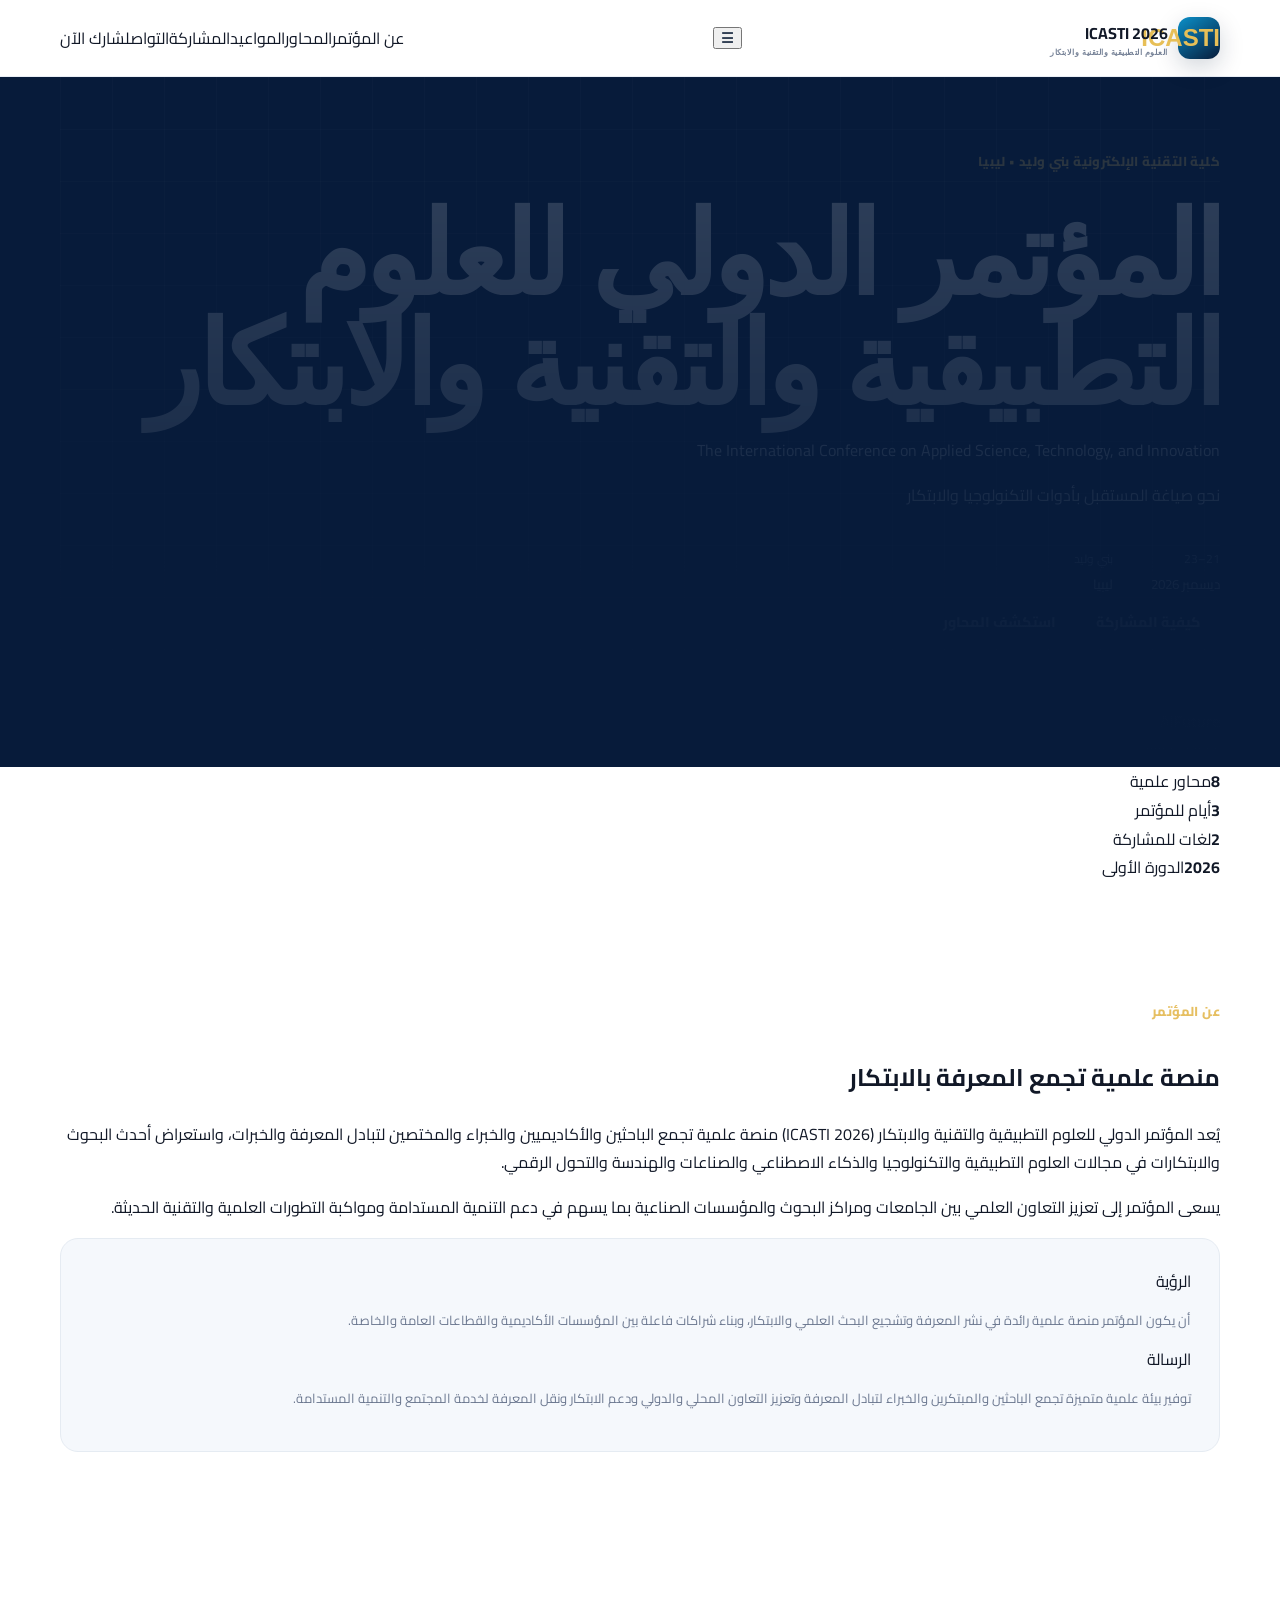
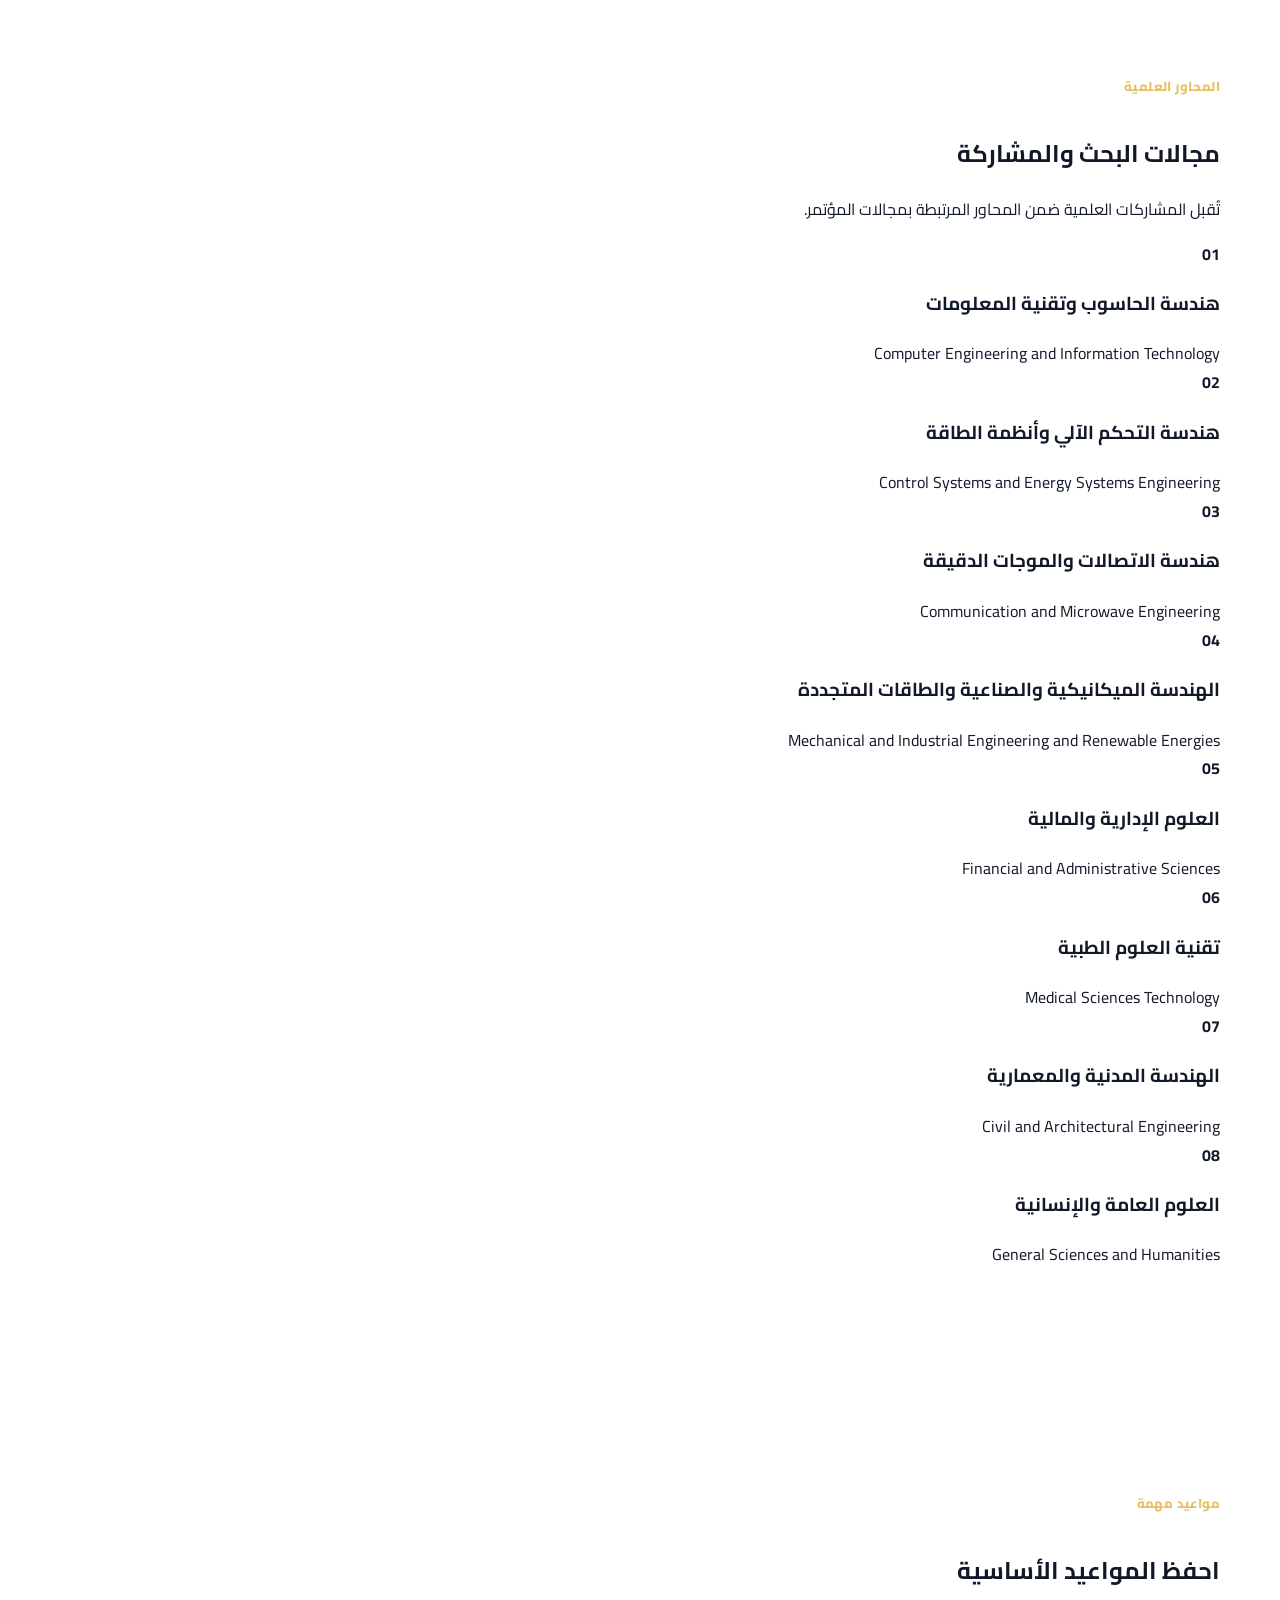
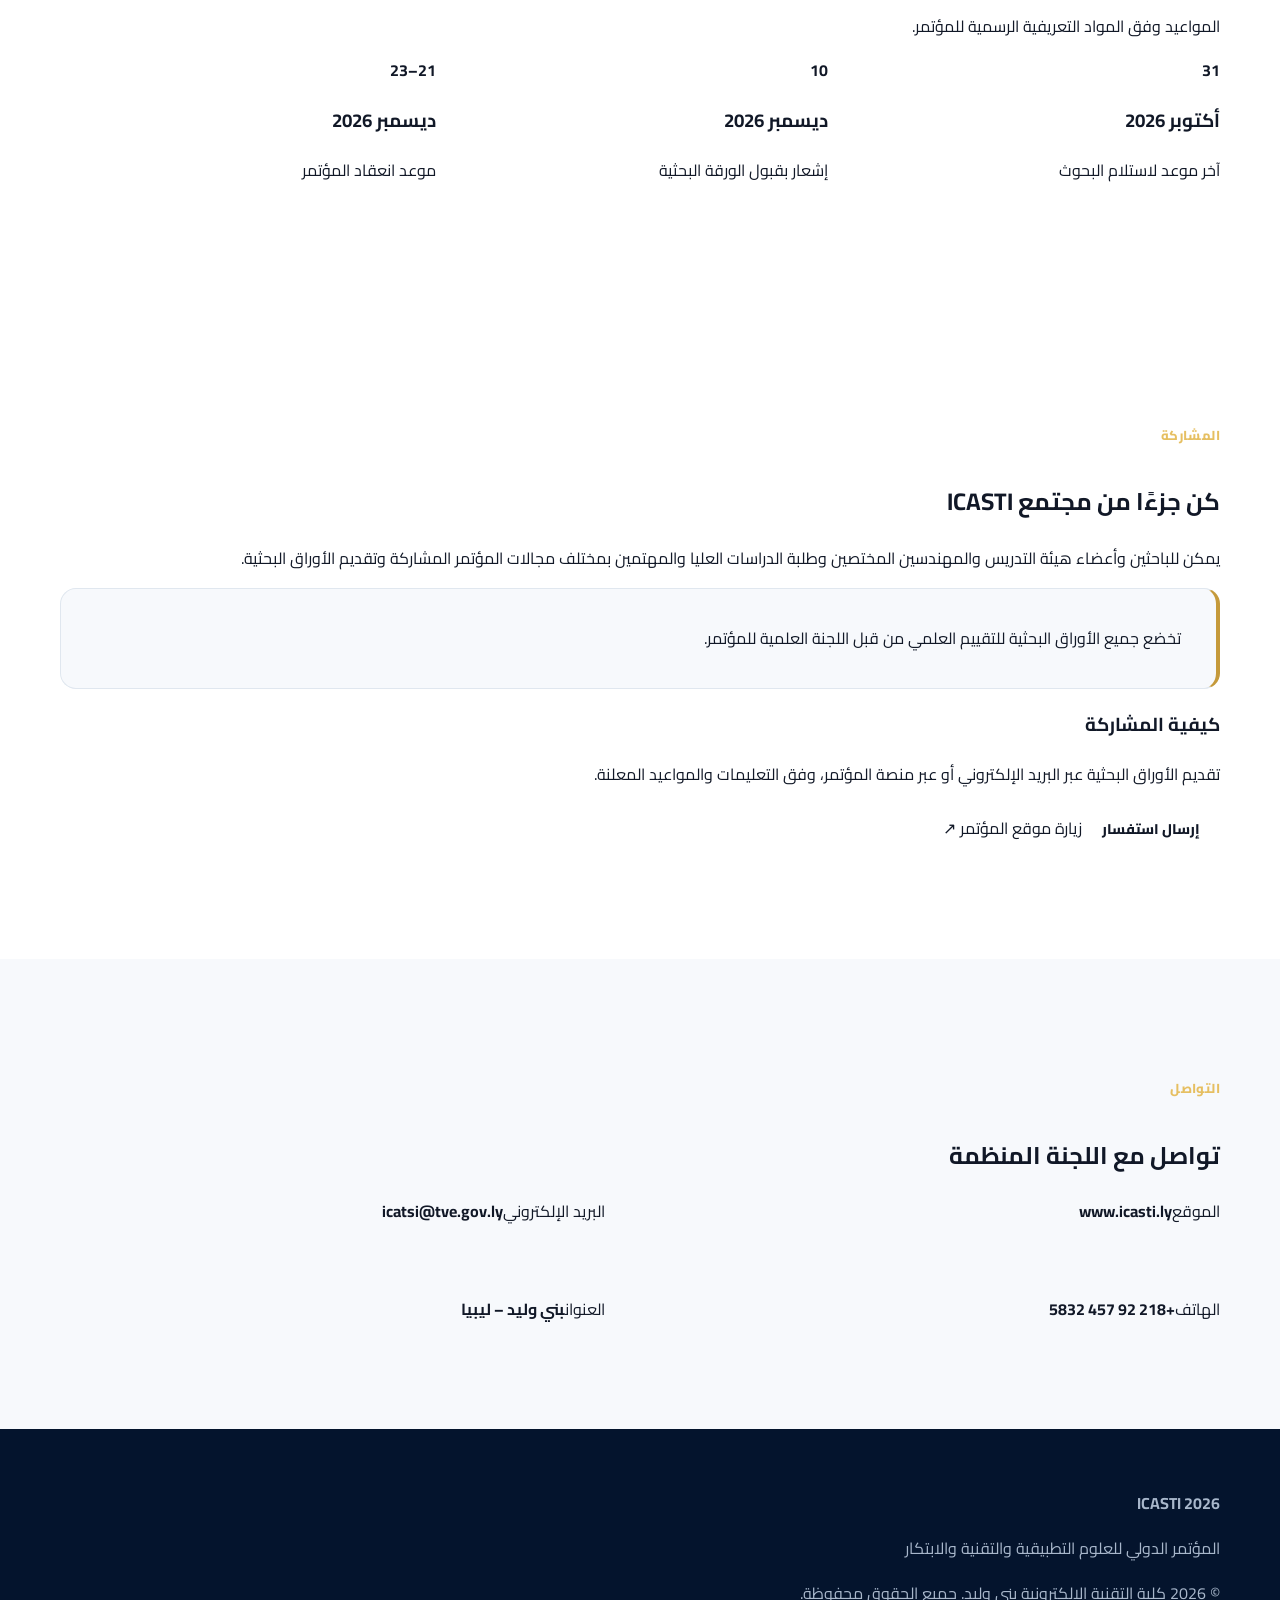
==== index.html @ 0509af12 "Add files via upload" ====
<!doctype html><html lang="ar" dir="rtl"><head><meta charset="utf-8"><meta name="viewport" content="width=device-width,initial-scale=1"><meta name="description" content="المؤتمر الدولي للعلوم التطبيقية والتقنية والابتكار ICASTI 2026 – كلية التقنية الإلكترونية بني وليد"><title>ICASTI 2026 | المؤتمر الدولي للعلوم التطبيقية والتقنية والابتكار</title><link rel="preconnect" href="https://fonts.googleapis.com"><link rel="preconnect" href="https://fonts.gstatic.com" crossorigin><link href="https://fonts.googleapis.com/css2?family=Cairo:wght@400;500;600;700;800&display=swap" rel="stylesheet"><link rel="stylesheet" href="styles.css"></head><body>
<header class="site-header"><div class="container nav"><a class="brand" href="#home"><span class="brand-mark">ICASTI</span><span><b>ICASTI 2026</b><small>العلوم التطبيقية والتقنية والابتكار</small></span></a><button class="menu" aria-label="القائمة">☰</button><nav id="nav"><a href="pages/about.html">عن المؤتمر</a><a href="pages/tracks.html">المحاور</a><a href="pages/program.html">المواعيد</a><a href="#participate">المشاركة</a><a href="pages/contact.html">التواصل</a><a class="nav-cta" href="#participate">شارك الآن</a></nav></div></header>
<main id="home">
<section class="hero"><div class="hero-grid container"><div class="hero-copy"><p class="eyebrow">كلية التقنية الإلكترونية بني وليد • ليبيا</p><h1>المؤتمر الدولي للعلوم التطبيقية والتقنية والابتكار</h1><p class="en-title">The International Conference on Applied Science, Technology, and Innovation</p><p class="tagline">نحو صياغة المستقبل بأدوات التكنولوجيا والابتكار</p><div class="hero-meta"><div><span>21–23</span><small>ديسمبر 2026</small></div><div><span>بني وليد</span><small>ليبيا</small></div></div><div class="actions"><a class="btn primary" href="#participate">كيفية المشاركة</a><a class="btn secondary" href="pages/tracks.html">استكشف المحاور</a></div></div><div class="hero-art"><div class="orb"></div><div class="tech-card"><span>AI</span><strong>Future<br>Innovation</strong></div><div class="ring r1"></div><div class="ring r2"></div></div></div></section>
<section class="stats"><div class="container stats-grid"><div><strong>8</strong><span>محاور علمية</span></div><div><strong>3</strong><span>أيام للمؤتمر</span></div><div><strong>2</strong><span>لغات للمشاركة</span></div><div><strong>2026</strong><span>الدورة الأولى</span></div></div></section>
<section id="about" class="section"><div class="container two-col"><div><p class="eyebrow">عن المؤتمر</p><h2>منصة علمية تجمع المعرفة بالابتكار</h2><p>يُعد المؤتمر الدولي للعلوم التطبيقية والتقنية والابتكار (ICASTI 2026) منصة علمية تجمع الباحثين والأكاديميين والخبراء والمختصين لتبادل المعرفة والخبرات، واستعراض أحدث البحوث والابتكارات في مجالات العلوم التطبيقية والتكنولوجيا والذكاء الاصطناعي والصناعات والهندسة والتحول الرقمي.</p><p>يسعى المؤتمر إلى تعزيز التعاون العلمي بين الجامعات ومراكز البحوث والمؤسسات الصناعية بما يسهم في دعم التنمية المستدامة ومواكبة التطورات العلمية والتقنية الحديثة.</p></div><div class="vision-card"><div><span>الرؤية</span><p>أن يكون المؤتمر منصة علمية رائدة في نشر المعرفة وتشجيع البحث العلمي والابتكار، وبناء شراكات فاعلة بين المؤسسات الأكاديمية والقطاعات العامة والخاصة.</p></div><div><span>الرسالة</span><p>توفير بيئة علمية متميزة تجمع الباحثين والمبتكرين والخبراء لتبادل المعرفة وتعزيز التعاون المحلي والدولي ودعم الابتكار ونقل المعرفة لخدمة المجتمع والتنمية المستدامة.</p></div></div></div></section>
<section id="tracks" class="section dark"><div class="container"><div class="section-head"><div><p class="eyebrow">المحاور العلمية</p><h2>مجالات البحث والمشاركة</h2></div><p>تُقبل المشاركات العلمية ضمن المحاور المرتبطة بمجالات المؤتمر.</p></div><div class="tracks-grid"><article><b>01</b><h3>هندسة الحاسوب وتقنية المعلومات</h3><span>Computer Engineering and Information Technology</span></article><article><b>02</b><h3>هندسة التحكم الآلي وأنظمة الطاقة</h3><span>Control Systems and Energy Systems Engineering</span></article><article><b>03</b><h3>هندسة الاتصالات والموجات الدقيقة</h3><span>Communication and Microwave Engineering</span></article><article><b>04</b><h3>الهندسة الميكانيكية والصناعية والطاقات المتجددة</h3><span>Mechanical and Industrial Engineering and Renewable Energies</span></article><article><b>05</b><h3>العلوم الإدارية والمالية</h3><span>Financial and Administrative Sciences</span></article><article><b>06</b><h3>تقنية العلوم الطبية</h3><span>Medical Sciences Technology</span></article><article><b>07</b><h3>الهندسة المدنية والمعمارية</h3><span>Civil and Architectural Engineering</span></article><article><b>08</b><h3>العلوم العامة والإنسانية</h3><span>General Sciences and Humanities</span></article></div></div></section>
<section id="dates" class="section"><div class="container"><div class="section-head"><div><p class="eyebrow">مواعيد مهمة</p><h2>احفظ المواعيد الأساسية</h2></div><p>المواعيد وفق المواد التعريفية الرسمية للمؤتمر.</p></div><div class="timeline"><div><b>31</b><h3>أكتوبر 2026</h3><p>آخر موعد لاستلام البحوث</p></div><div><b>10</b><h3>ديسمبر 2026</h3><p>إشعار بقبول الورقة البحثية</p></div><div class="featured"><b>21–23</b><h3>ديسمبر 2026</h3><p>موعد انعقاد المؤتمر</p></div></div></div></section>
<section id="participate" class="section participate"><div class="container two-col"><div><p class="eyebrow">المشاركة</p><h2>كن جزءًا من مجتمع ICASTI</h2><p>يمكن للباحثين وأعضاء هيئة التدريس والمهندسين المختصين وطلبة الدراسات العليا والمهتمين بمختلف مجالات المؤتمر المشاركة وتقديم الأوراق البحثية.</p><div class="notice">تخضع جميع الأوراق البحثية للتقييم العلمي من قبل اللجنة العلمية للمؤتمر.</div></div><div class="contact-card"><h3>كيفية المشاركة</h3><p>تقديم الأوراق البحثية عبر البريد الإلكتروني أو عبر منصة المؤتمر، وفق التعليمات والمواعيد المعلنة.</p><a class="btn primary" href="mailto:icatsi@tve.gov.ly">إرسال استفسار</a><a class="text-link" href="https://www.icasti.ly" target="_blank" rel="noreferrer">زيارة موقع المؤتمر ↗</a></div></div></section>
<section id="contact" class="section contact"><div class="container"><p class="eyebrow">التواصل</p><h2>تواصل مع اللجنة المنظمة</h2><div class="contact-grid"><div><span>الموقع</span><strong>www.icasti.ly</strong></div><div><span>البريد الإلكتروني</span><strong>icatsi@tve.gov.ly</strong></div><div><span>الهاتف</span><strong>+218 92 457 5832</strong></div><div><span>العنوان</span><strong>بني وليد – ليبيا</strong></div></div></div></section>
</main><footer><div class="container footer"><div><b>ICASTI 2026</b><p>المؤتمر الدولي للعلوم التطبيقية والتقنية والابتكار</p></div><p>© 2026 كلية التقنية الإلكترونية بني وليد. جميع الحقوق محفوظة.</p></div></footer><script src="script.js"></script></body></html>
---- styles.css ----
*{box-sizing:border-box}html{scroll-behavior:smooth}body{margin:0;font-family:"Cairo",sans-serif;color:#111827;background:#fff;line-height:1.8}a{text-decoration:none;color:inherit}.container{width:min(1160px,calc(100% - 40px));margin:auto}.topbar{background:#04142d;color:#b9c6d9;font-size:12px}.topbar-inner{display:flex;justify-content:flex-start;gap:12px;padding:7px 0}.topbar a{color:#e9c76b}.dot{opacity:.45}.site-header{position:sticky;top:0;z-index:20;background:rgba(255,255,255,.96);backdrop-filter:blur(12px);border-bottom:1px solid #e9eef5}.nav{min-height:76px;display:flex;align-items:center;justify-content:space-between;gap:25px}.brand{display:flex;align-items:center;gap:10px}.brand-mark{width:42px;height:42px;display:grid;place-items:center;border-radius:12px;background:linear-gradient(145deg,#0b90c9,#071b3a);color:#e7bf57;font:800 24px Inter,sans-serif;box-shadow:0 8px 24px rgba(7,27,58,.18)}.brand strong{display:block;font:800 20px Inter,sans-serif;color:#071b3a;letter-spacing:.3px}.brand strong em{color:#b78b2f;font-style:normal}.brand small{display:block;color:#758196;font:600 8px Inter,sans-serif;letter-spacing:.5px}.menu{display:flex;align-items:center;gap:25px;font-size:14px;font-weight:700;color:#334155}.menu a{padding:25px 0;position:relative}.menu a:after{content:"";position:absolute;right:0;left:0;bottom:16px;height:2px;background:#0a8ec6;transform:scaleX(0);transition:.2s}.menu a:hover:after,.menu a.active:after{transform:scaleX(1)}.menu .lang{border:1px solid #dbe3ed;border-radius:20px;padding:5px 12px}.menu .lang:after{display:none}.menu-toggle{display:none;border:0;background:none;font-size:28px;color:#071b3a}.hero{position:relative;overflow:hidden;background:#071b3a;color:#fff;min-height:690px;display:flex;align-items:center}.hero-grid{position:absolute;inset:0;opacity:.18;background-image:linear-gradient(rgba(255,255,255,.09) 1px,transparent 1px),linear-gradient(90deg,rgba(255,255,255,.09) 1px,transparent 1px);background-size:52px 52px;mask-image:linear-gradient(to bottom,black,transparent)}.hero:after{content:"";position:absolute;inset:auto 0 0;height:220px;background:linear-gradient(transparent,#071b3a)}.hero-orb{position:absolute;border:1px solid rgba(75,190,231,.2);border-radius:50%}.orb-one{width:650px;height:650px;left:-260px;top:-170px}.orb-two{width:380px;height:380px;right:-120px;bottom:-160px}.hero-content{position:relative;z-index:2;display:grid;grid-template-columns:1.15fr .85fr;align-items:center;gap:60px}.hero-copy{padding:60px 0}.eyebrow,.section-kicker{display:inline-block;color:#e6bf61;font-size:13px;font-weight:800;letter-spacing:.4px}.hero h1{font:800 clamp(64px,9vw,118px)/.95 Inter,sans-serif;letter-spacing:-5px;margin:15px 0 8px}.hero h1 span{color:#5fc6e9}.hero-title{font-size:24px;font-weight:800;margin:0 0 10px}.hero-subtitle{max-width:620px;color:#bdcadb;font-size:15px;margin:0}.hero-actions{display:flex;gap:12px;flex-wrap:wrap;margin-top:28px}.btn{display:inline-flex;align-items:center;gap:12px;padding:12px 20px;border-radius:8px;font-weight:800;font-size:14px}.btn-gold{background:#d0a342;color:#071b3a}.btn-outline{border:1px solid rgba(255,255,255,.3);color:#fff}.hero-meta{display:flex;gap:38px;margin-top:38px}.hero-meta b{display:block;font-size:18px}.hero-meta span{display:block;color:#9dadc2;font-size:12px}.hero-visual{position:relative;display:grid;place-items:center;min-height:500px}.visual-card{width:min(330px,75vw);padding:8px;border:1px solid rgba(255,255,255,.16);border-radius:24px;background:rgba(255,255,255,.08);box-shadow:0 35px 80px rgba(0,0,0,.3);transform:rotate(4deg)}.visual-card img{width:100%;display:block;border-radius:18px}.visual-ring{position:absolute;border:1px solid rgba(87,195,230,.28);border-radius:50%}.ring-a{width:430px;height:430px}.ring-b{width:520px;height:520px}.scroll-cue{position:absolute;z-index:3;bottom:20px;left:50%;transform:translateX(-50%);color:#8fa1b9;font-size:11px}.scroll-cue span{margin-right:8px;color:#e3bd5d}.quick-facts{background:#fff;box-shadow:0 15px 45px rgba(12,35,70,.08);position:relative;z-index:4}.facts{display:grid;grid-template-columns:repeat(4,1fr);padding:25px 0}.facts>div{padding:0 25px;border-left:1px solid #e7edf4}.facts>div:last-child{border-left:0}.facts strong{display:block;color:#071b3a;font:800 22px Inter,sans-serif}.facts span{font-size:11px;color:#738096}.section{padding:105px 0}.split{display:grid;grid-template-columns:1fr 1fr;gap:70px;align-items:center}.section-copy h2,.section-heading h2{font-size:clamp(32px,4vw,48px);line-height:1.25;color:#071b3a;margin:10px 0 20px}.section-copy h2 span,.section-heading h2 span{color:#087eBA}.section-copy p{color:#64748b;font-size:15px}.vision-panel{display:grid;grid-template-columns:1fr 1fr;gap:16px}.vision-card{padding:28px;border-radius:18px;background:#f5f8fc;border:1px solid #e5ebf2}.vision-card:first-child{background:#071b3a;color:#fff}.vision-card .icon{color:#d4aa4d;font-size:24px}.vision-card h3{margin:5px 0;font-size:20px}.vision-card p{font-size:13px;color:#6c7890}.vision-card:first-child p{color:#b6c3d5}.why{background:#f7f9fc}.center{text-align:center}.section-heading.center{max-width:760px;margin:0 auto 45px}.why-grid{display:grid;grid-template-columns:repeat(4,1fr);gap:16px}.feature{padding:28px;background:#fff;border:1px solid #e5ebf2;border-radius:16px;transition:.25s}.feature:hover{transform:translateY(-6px);box-shadow:0 20px 40px rgba(7,27,58,.08)}.feature span{color:#c69a3a;font:800 12px Inter}.feature h3{color:#071b3a;font-size:18px}.feature p{color:#718096;font-size:13px}.tracks{background:#071b3a;color:#fff}.tracks .section-heading h2{color:#fff}.track-grid{display:grid;grid-template-columns:repeat(4,1fr);gap:14px}.track{min-height:190px;padding:24px;border:1px solid rgba(255,255,255,.11);border-radius:15px;background:rgba(255,255,255,.035);transition:.25s}.track:hover{border-color:rgba(211,171,75,.55);transform:translateY(-4px);background:rgba(255,255,255,.06)}.track b{color:#d1a647;font:800 13px Inter}.track h3{font-size:17px;line-height:1.55;margin:30px 0 8px}.track small{display:block;color:#8fa0b7;font:500 10px Inter;line-height:1.5}.dates{background:#f7f9fc}.timeline{display:grid;grid-template-columns:repeat(3,1fr);gap:16px}.date-card{display:flex;gap:18px;align-items:center;padding:24px;background:#fff;border:1px solid #e4eaf2;border-radius:15px}.date-card>span{font:800 24px Inter;color:#0a8ec6}.date-card small{color:#8a96a9;font-size:11px}.date-card h3{font-size:16px;color:#071b3a;margin:2px 0}.date-card.active{background:#071b3a;border-color:#071b3a}.date-card.active h3{color:#fff}.date-card.active small{color:#9eafc5}.countdown{margin-top:22px;padding:28px 34px;background:#fff;border:1px solid #e3e9f1;border-radius:18px;display:flex;justify-content:space-between;align-items:center;gap:25px}.countdown-copy span{color:#c49837;font-size:11px;font-weight:800}.countdown-copy h3{color:#071b3a;margin:5px 0;font-size:22px}.count-grid{display:grid;grid-template-columns:repeat(4,90px);gap:10px}.count-grid div{text-align:center;padding:10px;border-radius:12px;background:#f3f6fa}.count-grid strong{display:block;font:800 25px Inter;color:#071b3a}.count-grid span{font-size:10px;color:#7d899c}.participation{background:#fff}.participation-box{background:linear-gradient(120deg,#071b3a,#0a3d66);border-radius:24px;padding:55px;color:#fff;display:grid;grid-template-columns:.85fr 1.15fr;gap:55px;overflow:hidden;position:relative}.participation-box h2{color:#fff;font-size:40px;margin:8px 0}.participation-box h2 span{color:#61c5e7}.participation-box>div>p{color:#b9c7d8;font-size:14px}.steps{display:grid;grid-template-columns:repeat(3,1fr);gap:12px}.steps>div{padding:20px;border:1px solid rgba(255,255,255,.12);border-radius:14px}.steps b{color:#d2a849;font:800 12px Inter}.steps h3{font-size:16px}.steps p{font-size:11px;color:#aebdd0}.contact{background:#f7f9fc}.contact-grid{display:grid;grid-template-columns:1fr 1fr;gap:70px;align-items:center}.contact-list{margin-top:28px;display:grid;gap:10px}.contact-list>a,.contact-list>div{display:flex;align-items:center;gap:14px;padding:15px;background:#fff;border:1px solid #e4eaf2;border-radius:12px}.contact-list span{width:36px;height:36px;display:grid;place-items:center;background:#edf6fb;color:#087eba;border-radius:10px}.contact-list small{display:block;color:#8b96a8;font-size:10px}.contact-list strong{display:block;color:#071b3a;font-size:14px}.contact-art{display:grid;place-items:center}.map-placeholder{width:min(420px,90%);aspect-ratio:1.2;border-radius:26px;background:radial-gradient(circle at 35% 40%,rgba(84,194,228,.28),transparent 20%),linear-gradient(135deg,#071b3a,#0b4167);display:flex;flex-direction:column;align-items:center;justify-content:center;color:#fff;box-shadow:0 25px 70px rgba(7,27,58,.18)}.map-placeholder span{font:800 48px Inter;color:#5ec4e7}.map-placeholder strong{font-size:25px}.map-placeholder small{color:#a9bbcf}footer{background:#04142d;color:#a8b7cb;padding-top:60px}.footer-grid{display:grid;grid-template-columns:2fr 1fr 1fr;gap:50px;padding-bottom:45px}.footer-brand strong{color:#fff}.footer-grid p{font-size:12px;max-width:350px}.footer-grid h4{color:#fff;margin-top:0}.footer-grid>div>a,.footer-grid>div>span{display:block;font-size:12px;margin:7px 0}.copyright{border-top:1px solid rgba(255,255,255,.08);padding:18px 0;font-size:10px}.reveal{opacity:0;transform:translateY(18px);transition:.7s ease}.reveal.show{opacity:1;transform:none}@media(max-width:900px){.menu{gap:13px}.track-grid,.why-grid{grid-template-columns:repeat(2,1fr)}.hero-content,.split,.participation-box,.contact-grid{grid-template-columns:1fr}.hero{min-height:auto}.hero-visual{min-height:350px}.hero-copy{padding-top:70px}.timeline{grid-template-columns:1fr}.countdown{align-items:flex-start;flex-direction:column}.facts{grid-template-columns:repeat(2,1fr);gap:20px}.facts>div:nth-child(2){border-left:0}.footer-grid{grid-template-columns:1fr 1fr}}@media(max-width:700px){.container{width:min(100% - 28px,1160px)}.topbar{display:none}.nav{min-height:68px}.menu-toggle{display:block}.menu{display:none;position:absolute;top:68px;right:14px;left:14px;background:#fff;padding:12px 18px;box-shadow:0 20px 40px rgba(7,27,58,.15);border-radius:14px;flex-direction:column;align-items:stretch}.menu.open{display:flex}.menu a{padding:8px 0}.menu a:after{bottom:3px}.menu .lang{padding:5px 10px}.hero h1{font-size:66px}.hero-title{font-size:20px}.hero-visual{min-height:300px}.visual-card{width:230px}.ring-a{width:310px;height:310px}.ring-b{width:360px;height:360px}.facts{grid-template-columns:1fr 1fr}.vision-panel,.why-grid,.track-grid,.steps,.footer-grid{grid-template-columns:1fr}.section{padding:75px 0}.participation-box{padding:32px 24px}.participation-box h2{font-size:32px}.count-grid{grid-template-columns:repeat(4,1fr);width:100%}.count-grid strong{font-size:19px}.count-grid span{font-size:8px}.contact-grid{gap:35px}.footer-grid{gap:30px}.hero-meta{gap:22px}}
/* Internal pages */
.page-hero{padding:100px 0 85px;background:linear-gradient(120deg,#071b3a,#0a4168);color:#fff}.page-hero h1{font-size:clamp(40px,6vw,68px);margin:8px 0;color:#fff}.page-hero p{color:#b8c7d9;max-width:650px}.content-layout{display:grid;grid-template-columns:1.3fr .7fr;gap:60px;align-items:start}.content-layout h2{font-size:32px;color:#071b3a}.info-card{padding:35px;border-radius:18px;background:#071b3a;color:#fff;display:grid;gap:10px}.info-card b{color:#d3aa4d;font-size:13px}.info-card strong{font:800 28px Inter}.info-card span{color:#b6c4d6;font-size:13px}.alt{background:#f7f9fc}.mini-grid,.day-grid,.news-grid{display:grid;grid-template-columns:repeat(4,1fr);gap:15px}.mini-grid>div,.day-grid>div,.news-grid>article,.committee-grid>div{padding:28px;border:1px solid #e4eaf2;border-radius:16px;background:#fff}.mini-grid b,.committee-grid span,.news-grid span,.day-grid b{color:#c59a3b;font:800 12px Inter}.mini-grid h3,.day-grid h3,.news-grid h2,.committee-grid h2{color:#071b3a}.mini-grid p,.day-grid p,.committee-grid p,.news-grid p{color:#718096;font-size:13px}.track-grid.large{grid-template-columns:repeat(2,1fr)}.track-grid.large .track{min-height:220px;background:#f7f9fc;color:#071b3a;border-color:#e4eaf2}.track-grid.large .track small{color:#718096}.track-grid.large .track p{color:#718096;font-size:12px;margin-top:20px}.notice{padding:35px;border:1px solid #e0e7ef;border-right:4px solid #c59a3b;border-radius:16px;background:#f7f9fc}.notice strong{font-size:22px;color:#071b3a}.notice p{color:#718096}.day-grid{grid-template-columns:repeat(3,1fr);margin-top:35px}.committee-grid{display:grid;grid-template-columns:repeat(2,1fr);gap:16px}.committee-grid>div{min-height:190px}.clean-list{padding:0;list-style:none;display:grid;gap:10px}.clean-list li{padding:14px 18px;background:#f7f9fc;border-right:3px solid #0a8ec6;color:#334155}.narrow{max-width:760px}.news-grid{grid-template-columns:repeat(3,1fr)}.contact-detail{display:grid;grid-template-columns:repeat(3,1fr);gap:18px}.contact-detail>div{padding:35px;background:#f7f9fc;border-radius:18px;border:1px solid #e4eaf2}.contact-detail h2{color:#071b3a;font-size:24px}.btn-outline.dark{color:#071b3a;border:1px solid #cbd5e1}@media(max-width:800px){.content-layout,.committee-grid,.news-grid,.contact-detail,.day-grid,.mini-grid,.track-grid.large{grid-template-columns:1fr}.page-hero{padding:75px 0}.content-layout{gap:30px}}
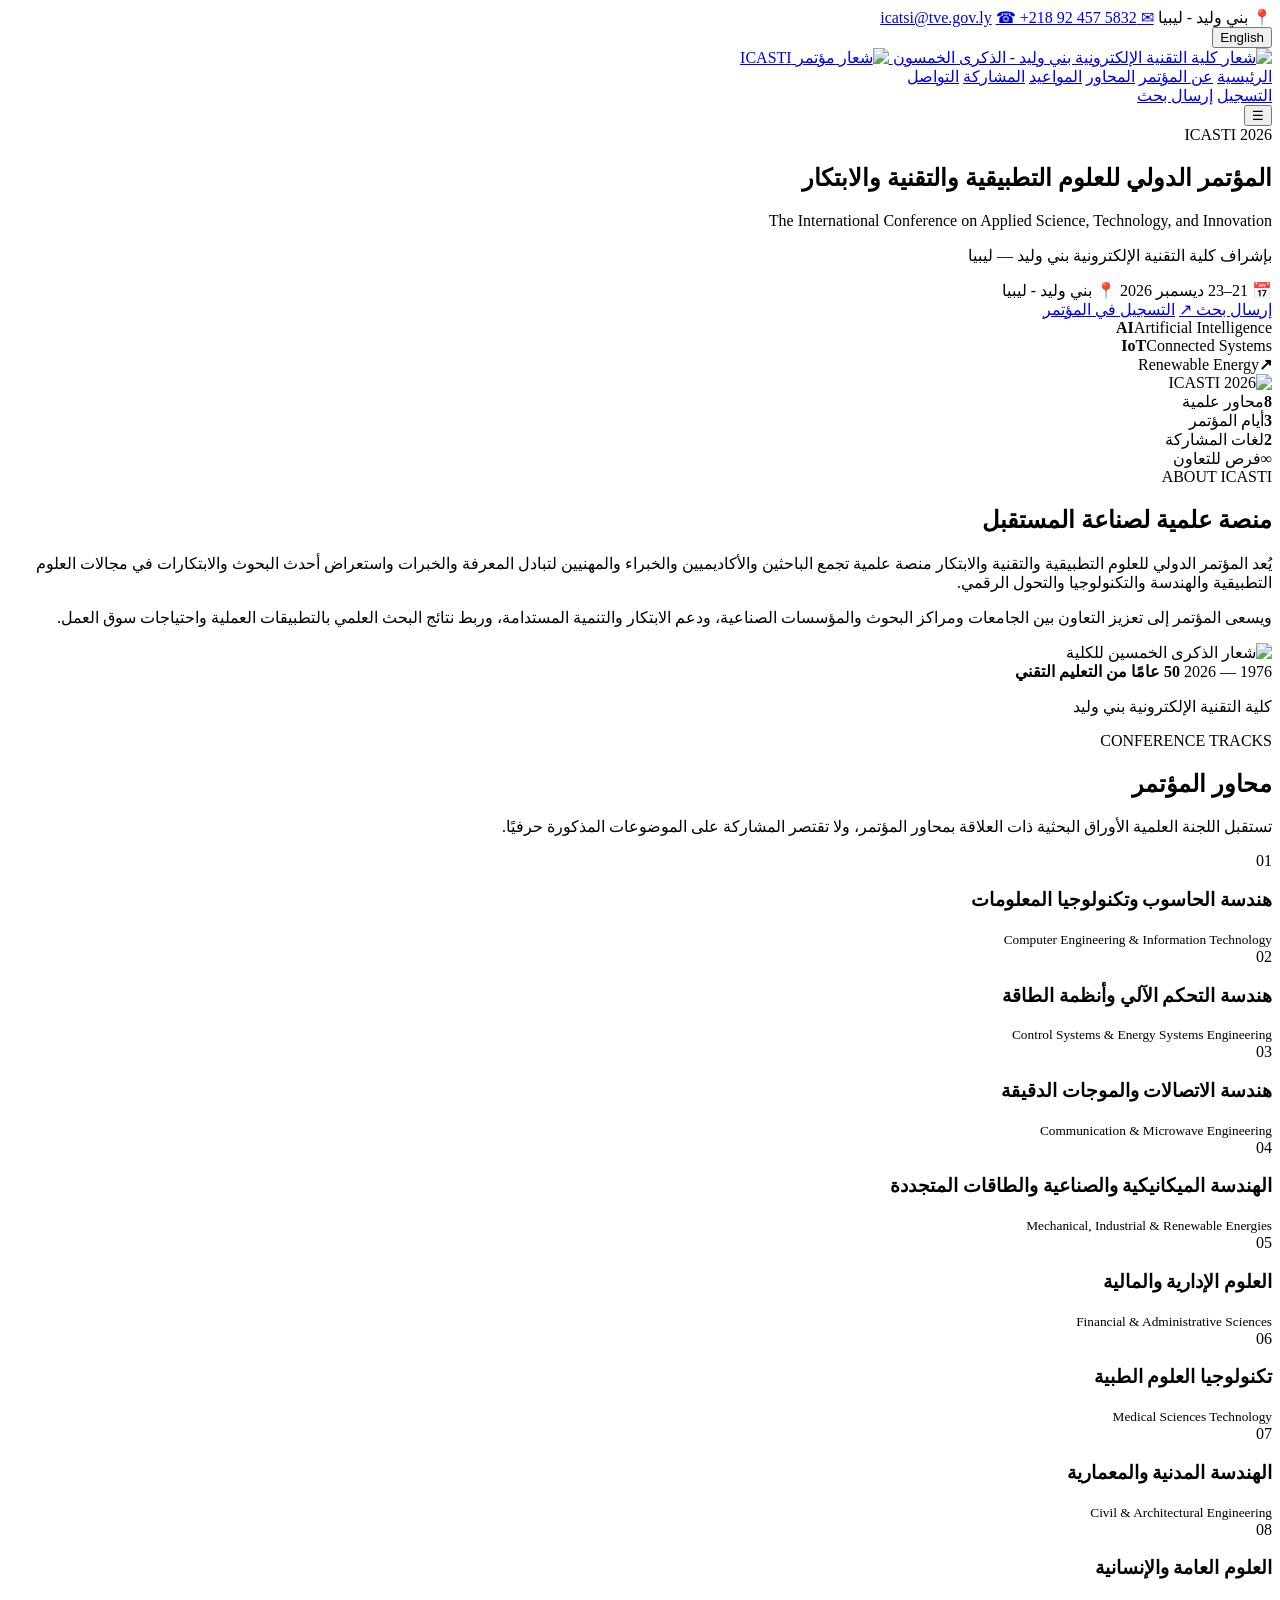
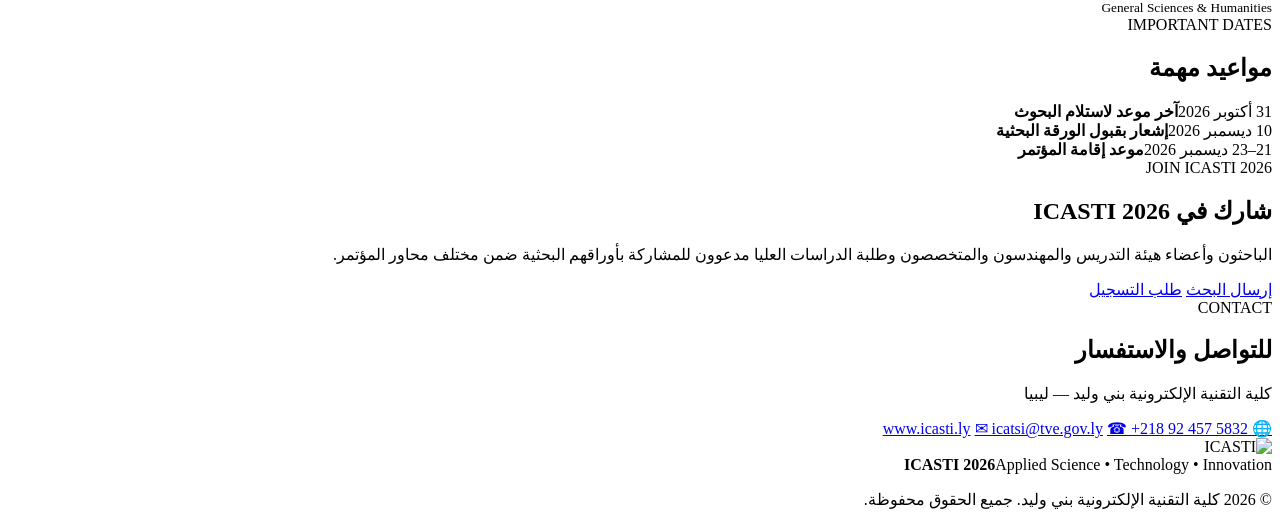
==== commit 36431815: "Add files via upload" ====
--- a/index.html
+++ b/index.html
@@ -1,11 +1,199 @@
-<!doctype html><html lang="ar" dir="rtl"><head><meta charset="utf-8"><meta name="viewport" content="width=device-width,initial-scale=1"><meta name="description" content="المؤتمر الدولي للعلوم التطبيقية والتقنية والابتكار ICASTI 2026 – كلية التقنية الإلكترونية بني وليد"><title>ICASTI 2026 | المؤتمر الدولي للعلوم التطبيقية والتقنية والابتكار</title><link rel="preconnect" href="https://fonts.googleapis.com"><link rel="preconnect" href="https://fonts.gstatic.com" crossorigin><link href="https://fonts.googleapis.com/css2?family=Cairo:wght@400;500;600;700;800&display=swap" rel="stylesheet"><link rel="stylesheet" href="styles.css"></head><body>
-<header class="site-header"><div class="container nav"><a class="brand" href="#home"><span class="brand-mark">ICASTI</span><span><b>ICASTI 2026</b><small>العلوم التطبيقية والتقنية والابتكار</small></span></a><button class="menu" aria-label="القائمة">☰</button><nav id="nav"><a href="pages/about.html">عن المؤتمر</a><a href="pages/tracks.html">المحاور</a><a href="pages/program.html">المواعيد</a><a href="#participate">المشاركة</a><a href="pages/contact.html">التواصل</a><a class="nav-cta" href="#participate">شارك الآن</a></nav></div></header>
-<main id="home">
-<section class="hero"><div class="hero-grid container"><div class="hero-copy"><p class="eyebrow">كلية التقنية الإلكترونية بني وليد • ليبيا</p><h1>المؤتمر الدولي للعلوم التطبيقية والتقنية والابتكار</h1><p class="en-title">The International Conference on Applied Science, Technology, and Innovation</p><p class="tagline">نحو صياغة المستقبل بأدوات التكنولوجيا والابتكار</p><div class="hero-meta"><div><span>21–23</span><small>ديسمبر 2026</small></div><div><span>بني وليد</span><small>ليبيا</small></div></div><div class="actions"><a class="btn primary" href="#participate">كيفية المشاركة</a><a class="btn secondary" href="pages/tracks.html">استكشف المحاور</a></div></div><div class="hero-art"><div class="orb"></div><div class="tech-card"><span>AI</span><strong>Future<br>Innovation</strong></div><div class="ring r1"></div><div class="ring r2"></div></div></div></section>
-<section class="stats"><div class="container stats-grid"><div><strong>8</strong><span>محاور علمية</span></div><div><strong>3</strong><span>أيام للمؤتمر</span></div><div><strong>2</strong><span>لغات للمشاركة</span></div><div><strong>2026</strong><span>الدورة الأولى</span></div></div></section>
-<section id="about" class="section"><div class="container two-col"><div><p class="eyebrow">عن المؤتمر</p><h2>منصة علمية تجمع المعرفة بالابتكار</h2><p>يُعد المؤتمر الدولي للعلوم التطبيقية والتقنية والابتكار (ICASTI 2026) منصة علمية تجمع الباحثين والأكاديميين والخبراء والمختصين لتبادل المعرفة والخبرات، واستعراض أحدث البحوث والابتكارات في مجالات العلوم التطبيقية والتكنولوجيا والذكاء الاصطناعي والصناعات والهندسة والتحول الرقمي.</p><p>يسعى المؤتمر إلى تعزيز التعاون العلمي بين الجامعات ومراكز البحوث والمؤسسات الصناعية بما يسهم في دعم التنمية المستدامة ومواكبة التطورات العلمية والتقنية الحديثة.</p></div><div class="vision-card"><div><span>الرؤية</span><p>أن يكون المؤتمر منصة علمية رائدة في نشر المعرفة وتشجيع البحث العلمي والابتكار، وبناء شراكات فاعلة بين المؤسسات الأكاديمية والقطاعات العامة والخاصة.</p></div><div><span>الرسالة</span><p>توفير بيئة علمية متميزة تجمع الباحثين والمبتكرين والخبراء لتبادل المعرفة وتعزيز التعاون المحلي والدولي ودعم الابتكار ونقل المعرفة لخدمة المجتمع والتنمية المستدامة.</p></div></div></div></section>
-<section id="tracks" class="section dark"><div class="container"><div class="section-head"><div><p class="eyebrow">المحاور العلمية</p><h2>مجالات البحث والمشاركة</h2></div><p>تُقبل المشاركات العلمية ضمن المحاور المرتبطة بمجالات المؤتمر.</p></div><div class="tracks-grid"><article><b>01</b><h3>هندسة الحاسوب وتقنية المعلومات</h3><span>Computer Engineering and Information Technology</span></article><article><b>02</b><h3>هندسة التحكم الآلي وأنظمة الطاقة</h3><span>Control Systems and Energy Systems Engineering</span></article><article><b>03</b><h3>هندسة الاتصالات والموجات الدقيقة</h3><span>Communication and Microwave Engineering</span></article><article><b>04</b><h3>الهندسة الميكانيكية والصناعية والطاقات المتجددة</h3><span>Mechanical and Industrial Engineering and Renewable Energies</span></article><article><b>05</b><h3>العلوم الإدارية والمالية</h3><span>Financial and Administrative Sciences</span></article><article><b>06</b><h3>تقنية العلوم الطبية</h3><span>Medical Sciences Technology</span></article><article><b>07</b><h3>الهندسة المدنية والمعمارية</h3><span>Civil and Architectural Engineering</span></article><article><b>08</b><h3>العلوم العامة والإنسانية</h3><span>General Sciences and Humanities</span></article></div></div></section>
-<section id="dates" class="section"><div class="container"><div class="section-head"><div><p class="eyebrow">مواعيد مهمة</p><h2>احفظ المواعيد الأساسية</h2></div><p>المواعيد وفق المواد التعريفية الرسمية للمؤتمر.</p></div><div class="timeline"><div><b>31</b><h3>أكتوبر 2026</h3><p>آخر موعد لاستلام البحوث</p></div><div><b>10</b><h3>ديسمبر 2026</h3><p>إشعار بقبول الورقة البحثية</p></div><div class="featured"><b>21–23</b><h3>ديسمبر 2026</h3><p>موعد انعقاد المؤتمر</p></div></div></div></section>
-<section id="participate" class="section participate"><div class="container two-col"><div><p class="eyebrow">المشاركة</p><h2>كن جزءًا من مجتمع ICASTI</h2><p>يمكن للباحثين وأعضاء هيئة التدريس والمهندسين المختصين وطلبة الدراسات العليا والمهتمين بمختلف مجالات المؤتمر المشاركة وتقديم الأوراق البحثية.</p><div class="notice">تخضع جميع الأوراق البحثية للتقييم العلمي من قبل اللجنة العلمية للمؤتمر.</div></div><div class="contact-card"><h3>كيفية المشاركة</h3><p>تقديم الأوراق البحثية عبر البريد الإلكتروني أو عبر منصة المؤتمر، وفق التعليمات والمواعيد المعلنة.</p><a class="btn primary" href="mailto:icatsi@tve.gov.ly">إرسال استفسار</a><a class="text-link" href="https://www.icasti.ly" target="_blank" rel="noreferrer">زيارة موقع المؤتمر ↗</a></div></div></section>
-<section id="contact" class="section contact"><div class="container"><p class="eyebrow">التواصل</p><h2>تواصل مع اللجنة المنظمة</h2><div class="contact-grid"><div><span>الموقع</span><strong>www.icasti.ly</strong></div><div><span>البريد الإلكتروني</span><strong>icatsi@tve.gov.ly</strong></div><div><span>الهاتف</span><strong>+218 92 457 5832</strong></div><div><span>العنوان</span><strong>بني وليد – ليبيا</strong></div></div></div></section>
-</main><footer><div class="container footer"><div><b>ICASTI 2026</b><p>المؤتمر الدولي للعلوم التطبيقية والتقنية والابتكار</p></div><p>© 2026 كلية التقنية الإلكترونية بني وليد. جميع الحقوق محفوظة.</p></div></footer><script src="script.js"></script></body></html>
+<!DOCTYPE html>
+<html lang="ar" dir="rtl">
+<head>
+  <meta charset="UTF-8">
+  <meta name="viewport" content="width=device-width, initial-scale=1.0">
+  <title>ICASTI 2026 | المؤتمر الدولي للعلوم التطبيقية والتقنية والابتكار</title>
+  <meta name="description" content="الموقع الرسمي للمؤتمر الدولي للعلوم التطبيقية والتقنية والابتكار ICASTI 2026 - كلية التقنية الإلكترونية بني وليد">
+  <link rel="preconnect" href="https://fonts.googleapis.com">
+  <link rel="preconnect" href="https://fonts.gstatic.com" crossorigin>
+  <link href="https://fonts.googleapis.com/css2?family=Cairo:wght@400;500;600;700;800&family=Poppins:wght@400;500;600;700;800&display=swap" rel="stylesheet">
+  <link rel="stylesheet" href="assets/css/style.css">
+</head>
+<body>
+
+<header class="site-header">
+  <div class="topbar">
+    <div class="container topbar-inner">
+      <div class="contact-strip">
+        <span>📍 بني وليد - ليبيا</span>
+        <a href="mailto:icatsi@tve.gov.ly">✉ icatsi@tve.gov.ly</a>
+        <a href="tel:+218924575832">☎ +218 92 457 5832</a>
+      </div>
+      <button class="lang-btn" type="button" id="langBtn">English</button>
+    </div>
+  </div>
+
+  <div class="navbar-wrap">
+    <div class="container navbar">
+      <div class="logos">
+        <a href="#home" class="college-logo" aria-label="كلية التقنية الإلكترونية بني وليد">
+          <img src="assets/images/college-50-logo.jpg" alt="شعار كلية التقنية الإلكترونية بني وليد - الذكرى الخمسون">
+        </a>
+        <a href="#home" class="icasti-brand" aria-label="ICASTI 2026">
+          <img src="assets/images/icasti-logo.jpg" alt="شعار مؤتمر ICASTI">
+        </a>
+      </div>
+
+      <nav class="nav-links" id="navLinks">
+        <a class="active" href="#home">الرئيسية</a>
+        <a href="#about">عن المؤتمر</a>
+        <a href="#tracks">المحاور</a>
+        <a href="#dates">المواعيد</a>
+        <a href="#participate">المشاركة</a>
+        <a href="#contact">التواصل</a>
+      </nav>
+
+      <div class="nav-actions">
+        <a class="btn btn-outline" href="#participate">التسجيل</a>
+        <a class="btn btn-gold" href="#participate">إرسال بحث</a>
+      </div>
+
+      <button class="menu-toggle" id="menuToggle" aria-label="فتح القائمة">☰</button>
+    </div>
+  </div>
+</header>
+
+<main>
+  <section class="hero" id="home">
+    <div class="digital-grid"></div>
+    <div class="glow glow-left"></div>
+    <div class="glow glow-right"></div>
+
+    <div class="container hero-layout">
+      <div class="hero-copy">
+        <span class="eyebrow">ICASTI 2026</span>
+        <h1>المؤتمر الدولي للعلوم التطبيقية والتقنية والابتكار</h1>
+        <p class="hero-en">The International Conference on Applied Science, Technology, and Innovation</p>
+        <p class="organizer">بإشراف كلية التقنية الإلكترونية بني وليد — ليبيا</p>
+
+        <div class="hero-meta">
+          <span>📅 21–23 ديسمبر 2026</span>
+          <span>📍 بني وليد - ليبيا</span>
+        </div>
+
+        <div class="hero-actions">
+          <a class="btn btn-gold btn-lg" href="#participate">إرسال بحث ↗</a>
+          <a class="btn btn-light btn-lg" href="#participate">التسجيل في المؤتمر</a>
+        </div>
+      </div>
+
+      <div class="hero-visual">
+        <div class="orbit orbit-1"></div>
+        <div class="orbit orbit-2"></div>
+        <div class="mini-card card-ai"><strong>AI</strong><span>Artificial Intelligence</span></div>
+        <div class="mini-card card-iot"><strong>IoT</strong><span>Connected Systems</span></div>
+        <div class="mini-card card-energy"><strong>↗</strong><span>Renewable Energy</span></div>
+
+        <div class="hero-logo-card">
+          <img src="assets/images/icasti-logo.jpg" alt="ICASTI 2026">
+        </div>
+      </div>
+    </div>
+
+    <div class="container stats-panel">
+      <div class="stat"><strong>8</strong><span>محاور علمية</span></div>
+      <div class="stat"><strong>3</strong><span>أيام المؤتمر</span></div>
+      <div class="stat"><strong>2</strong><span>لغات المشاركة</span></div>
+      <div class="stat"><strong>∞</strong><span>فرص للتعاون</span></div>
+    </div>
+  </section>
+
+  <section class="section about-section" id="about">
+    <div class="container two-column">
+      <div class="section-copy">
+        <span class="section-kicker">ABOUT ICASTI</span>
+        <h2>منصة علمية لصناعة المستقبل</h2>
+        <p>يُعد المؤتمر الدولي للعلوم التطبيقية والتقنية والابتكار منصة علمية تجمع الباحثين والأكاديميين والخبراء والمهنيين لتبادل المعرفة والخبرات واستعراض أحدث البحوث والابتكارات في مجالات العلوم التطبيقية والهندسة والتكنولوجيا والتحول الرقمي.</p>
+        <p>ويسعى المؤتمر إلى تعزيز التعاون بين الجامعات ومراكز البحوث والمؤسسات الصناعية، ودعم الابتكار والتنمية المستدامة، وربط نتائج البحث العلمي بالتطبيقات العملية واحتياجات سوق العمل.</p>
+      </div>
+
+      <aside class="anniversary-card">
+        <img src="assets/images/college-50-logo.jpg" alt="شعار الذكرى الخمسين للكلية">
+        <div>
+          <span>1976 — 2026</span>
+          <strong>50 عامًا من التعليم التقني</strong>
+          <p>كلية التقنية الإلكترونية بني وليد</p>
+        </div>
+      </aside>
+    </div>
+  </section>
+
+  <section class="section tracks-section" id="tracks">
+    <div class="container">
+      <div class="section-heading">
+        <div>
+          <span class="section-kicker">CONFERENCE TRACKS</span>
+          <h2>محاور المؤتمر</h2>
+        </div>
+        <p>تستقبل اللجنة العلمية الأوراق البحثية ذات العلاقة بمحاور المؤتمر، ولا تقتصر المشاركة على الموضوعات المذكورة حرفيًا.</p>
+      </div>
+
+      <div class="tracks-grid">
+        <article class="track-card"><span>01</span><h3>هندسة الحاسوب وتكنولوجيا المعلومات</h3><small>Computer Engineering & Information Technology</small></article>
+        <article class="track-card"><span>02</span><h3>هندسة التحكم الآلي وأنظمة الطاقة</h3><small>Control Systems & Energy Systems Engineering</small></article>
+        <article class="track-card"><span>03</span><h3>هندسة الاتصالات والموجات الدقيقة</h3><small>Communication & Microwave Engineering</small></article>
+        <article class="track-card"><span>04</span><h3>الهندسة الميكانيكية والصناعية والطاقات المتجددة</h3><small>Mechanical, Industrial & Renewable Energies</small></article>
+        <article class="track-card"><span>05</span><h3>العلوم الإدارية والمالية</h3><small>Financial & Administrative Sciences</small></article>
+        <article class="track-card"><span>06</span><h3>تكنولوجيا العلوم الطبية</h3><small>Medical Sciences Technology</small></article>
+        <article class="track-card"><span>07</span><h3>الهندسة المدنية والمعمارية</h3><small>Civil & Architectural Engineering</small></article>
+        <article class="track-card"><span>08</span><h3>العلوم العامة والإنسانية</h3><small>General Sciences & Humanities</small></article>
+      </div>
+    </div>
+  </section>
+
+  <section class="section dates-section" id="dates">
+    <div class="container">
+      <span class="section-kicker gold-text">IMPORTANT DATES</span>
+      <h2>مواعيد مهمة</h2>
+      <div class="timeline">
+        <article><span>31 أكتوبر 2026</span><strong>آخر موعد لاستلام البحوث</strong></article>
+        <article><span>10 ديسمبر 2026</span><strong>إشعار بقبول الورقة البحثية</strong></article>
+        <article><span>21–23 ديسمبر 2026</span><strong>موعد إقامة المؤتمر</strong></article>
+      </div>
+    </div>
+  </section>
+
+  <section class="section participation-section" id="participate">
+    <div class="container participation-box">
+      <div>
+        <span class="section-kicker">JOIN ICASTI 2026</span>
+        <h2>شارك في ICASTI 2026</h2>
+        <p>الباحثون وأعضاء هيئة التدريس والمهندسون والمتخصصون وطلبة الدراسات العليا مدعوون للمشاركة بأوراقهم البحثية ضمن مختلف محاور المؤتمر.</p>
+      </div>
+      <div class="participation-actions">
+        <a class="btn btn-gold btn-lg" href="mailto:icatsi@tve.gov.ly?subject=ICASTI 2026 - Paper Submission">إرسال البحث</a>
+        <a class="btn btn-dark btn-lg" href="mailto:icatsi@tve.gov.ly?subject=ICASTI 2026 - Registration">طلب التسجيل</a>
+      </div>
+    </div>
+  </section>
+
+  <section class="section contact-section" id="contact">
+    <div class="container contact-layout">
+      <div>
+        <span class="section-kicker">CONTACT</span>
+        <h2>للتواصل والاستفسار</h2>
+        <p>كلية التقنية الإلكترونية بني وليد — ليبيا</p>
+      </div>
+      <div class="contact-list">
+        <a href="https://www.icasti.ly" target="_blank" rel="noopener">🌐 www.icasti.ly</a>
+        <a href="mailto:icatsi@tve.gov.ly">✉ icatsi@tve.gov.ly</a>
+        <a href="tel:+218924575832">☎ +218 92 457 5832</a>
+      </div>
+    </div>
+  </section>
+</main>
+
+<footer class="footer">
+  <div class="container footer-inner">
+    <div class="footer-brand">
+      <img src="assets/images/icasti-logo.jpg" alt="ICASTI">
+      <div><strong>ICASTI 2026</strong><span>Applied Science • Technology • Innovation</span></div>
+    </div>
+    <p>© 2026 كلية التقنية الإلكترونية بني وليد. جميع الحقوق محفوظة.</p>
+  </div>
+</footer>
+
+<script src="assets/js/app.js"></script>
+</body>
+</html>
